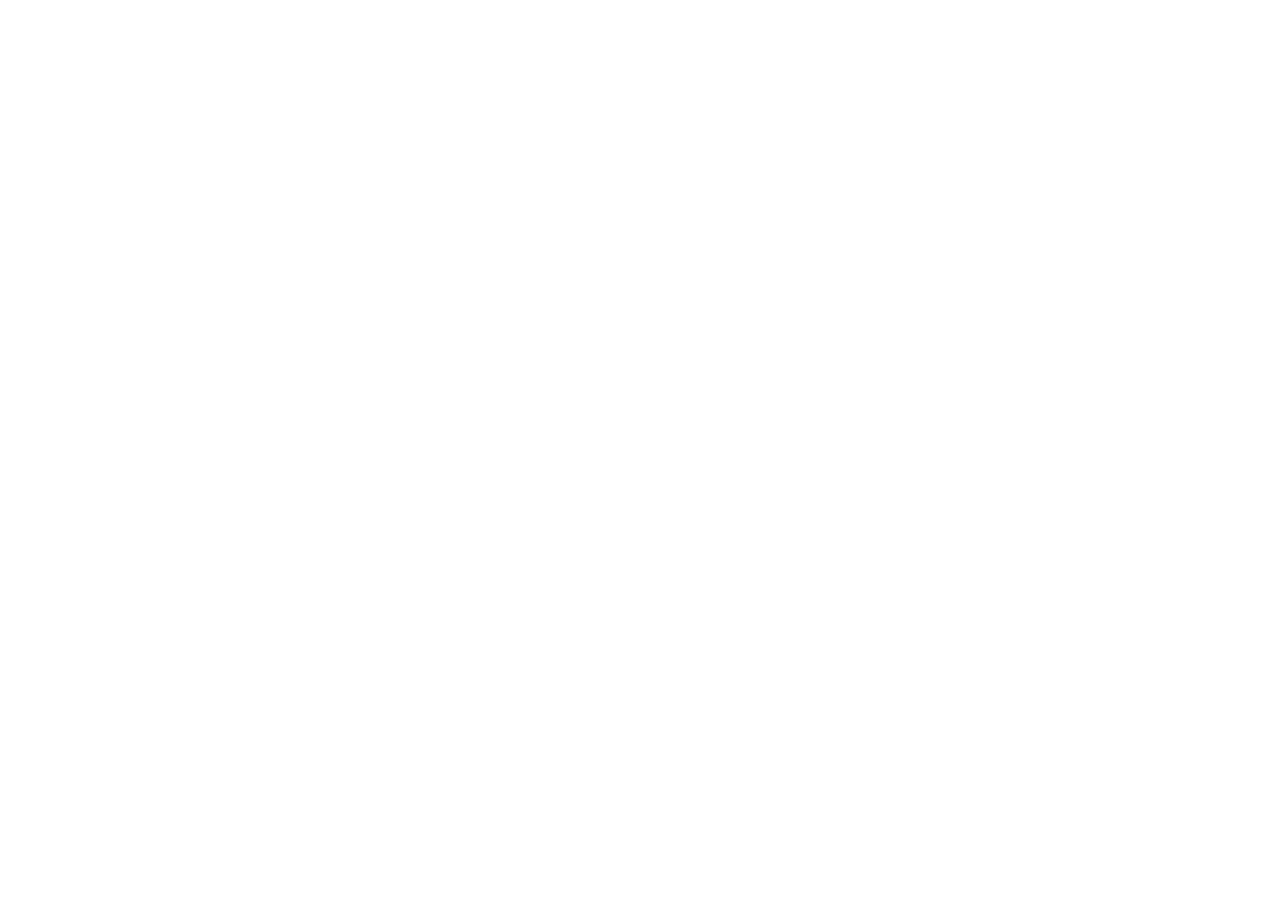
==== HTML/Task2.html @ c682cb9f "Add task2" ====
<!DOCTYPE html>
<html>
    <head>
        <title>Task1</title>
        <meta charset = "utf-8">
        <link rel="stylesheet" href="../CSS/index.css">
    </head>
    <body>
        
    </body>
</html>
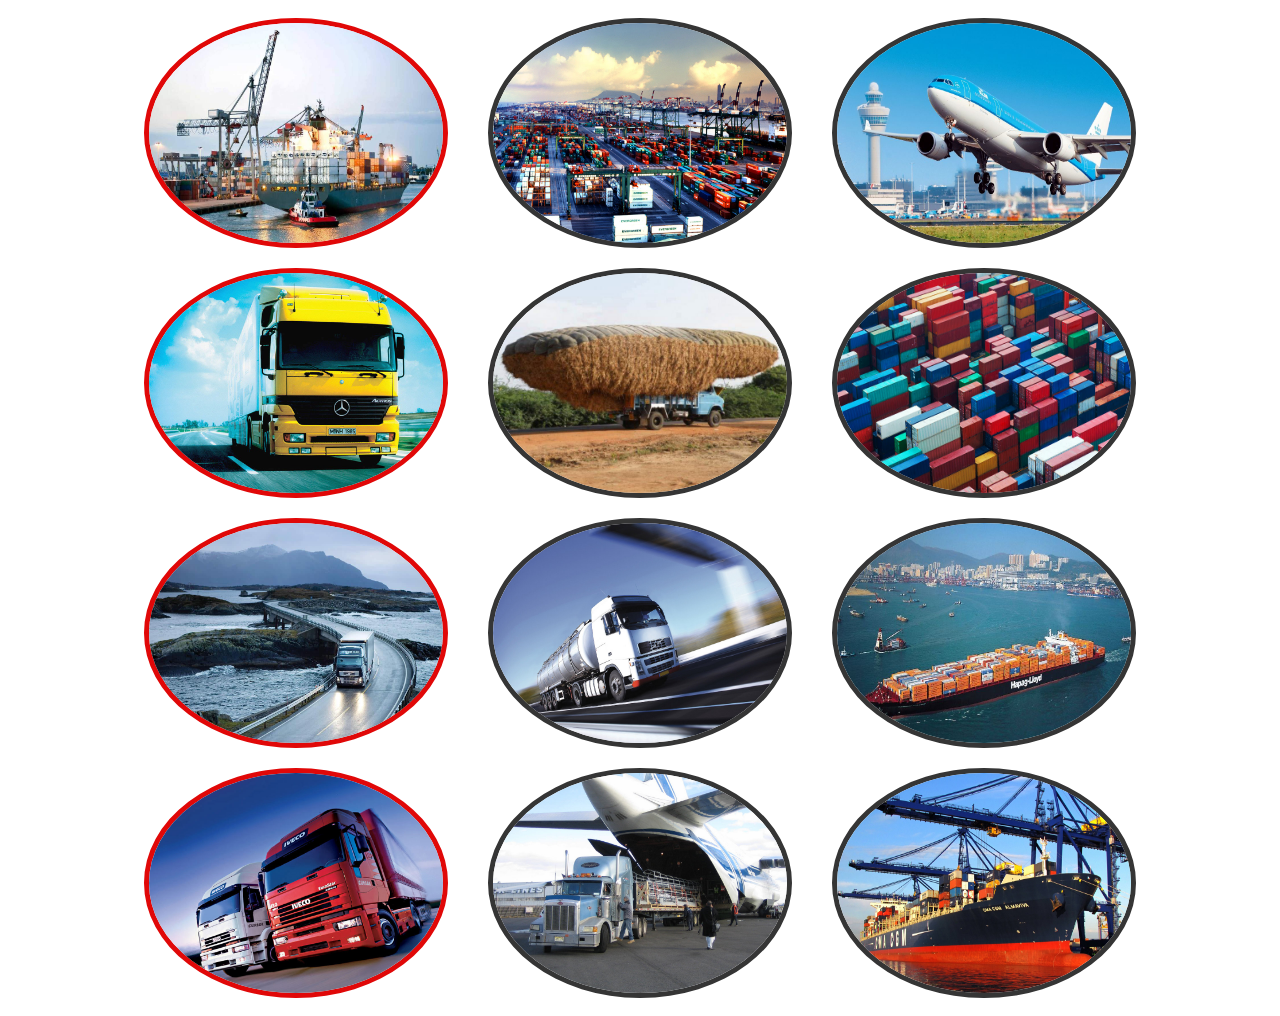
==== commit b8f80c5b: "Task2 process" ====
--- a/HTML/Task2.html
+++ b/HTML/Task2.html
@@ -3,9 +3,22 @@
     <head>
         <title>Task1</title>
         <meta charset = "utf-8">
-        <link rel="stylesheet" href="../CSS/index.css">
+        <link rel="stylesheet" href="../CSS/Task2.css">
     </head>
     <body>
-        
+        <div class="main_div">
+            <img class="border" src="../image/1.jpg" alt="img">
+            <img class="border" src="../image/2.jpg" alt="img">
+            <img class="border" src="../image/3.jpg" alt="img">
+            <img class="border" src="../image/4.jpg" alt="img">
+            <img class="border" src="../image/5.jpg" alt="img">
+            <img class="border" src="../image/6.jpg" alt="img">
+            <img class="border" src="../image/7.jpg" alt="img">
+            <img class="border" src="../image/8.jpg" alt="img">
+            <img class="border" src="../image/9.jpg" alt="img">
+            <img class="border" src="../image/10.jpg" alt="img">
+            <img class="border" src="../image/11.jpg" alt="img">
+            <img class="border" src="../image/12.jpg" alt="img">
+        </div>
     </body>
 </html>--- a/CSS/Task2.css
+++ b/CSS/Task2.css
@@ -0,0 +1,40 @@
+*{box-sizing: border-box;}
+
+.main_div{
+    width: 80%;
+    margin: 0 auto;
+    display: flex;
+    flex-wrap: wrap;
+    justify-content: space-between;
+}
+.border{
+    width: 30%;
+    margin: 10px;
+    border: 5px solid rgb(53, 53, 53);
+    border-radius: 50%;
+    transition: all 0.5s ease;
+}
+.border:hover{
+    border: 5px solid rgb(214, 203, 4);
+    transform: rotateZ(45deg);
+}
+
+.border:nth-child(3n-2){
+    border: 5px solid rgb(224, 8, 8);
+}
+.border:nth-child(3n-2):hover{
+    border: 5px solid rgb(214, 203, 4);
+}
+
+@media screen and (max-width: 900px){
+    .border{
+        width: 40%;
+        margin: 10px;
+        border: 5px solid rgb(53, 53, 53);
+        border-radius: 50%;
+        transition: all 0.5s ease;
+    }
+    .border:nth-child(3n-2){
+        border: 5px solid rgb(53, 53, 53);
+    }
+}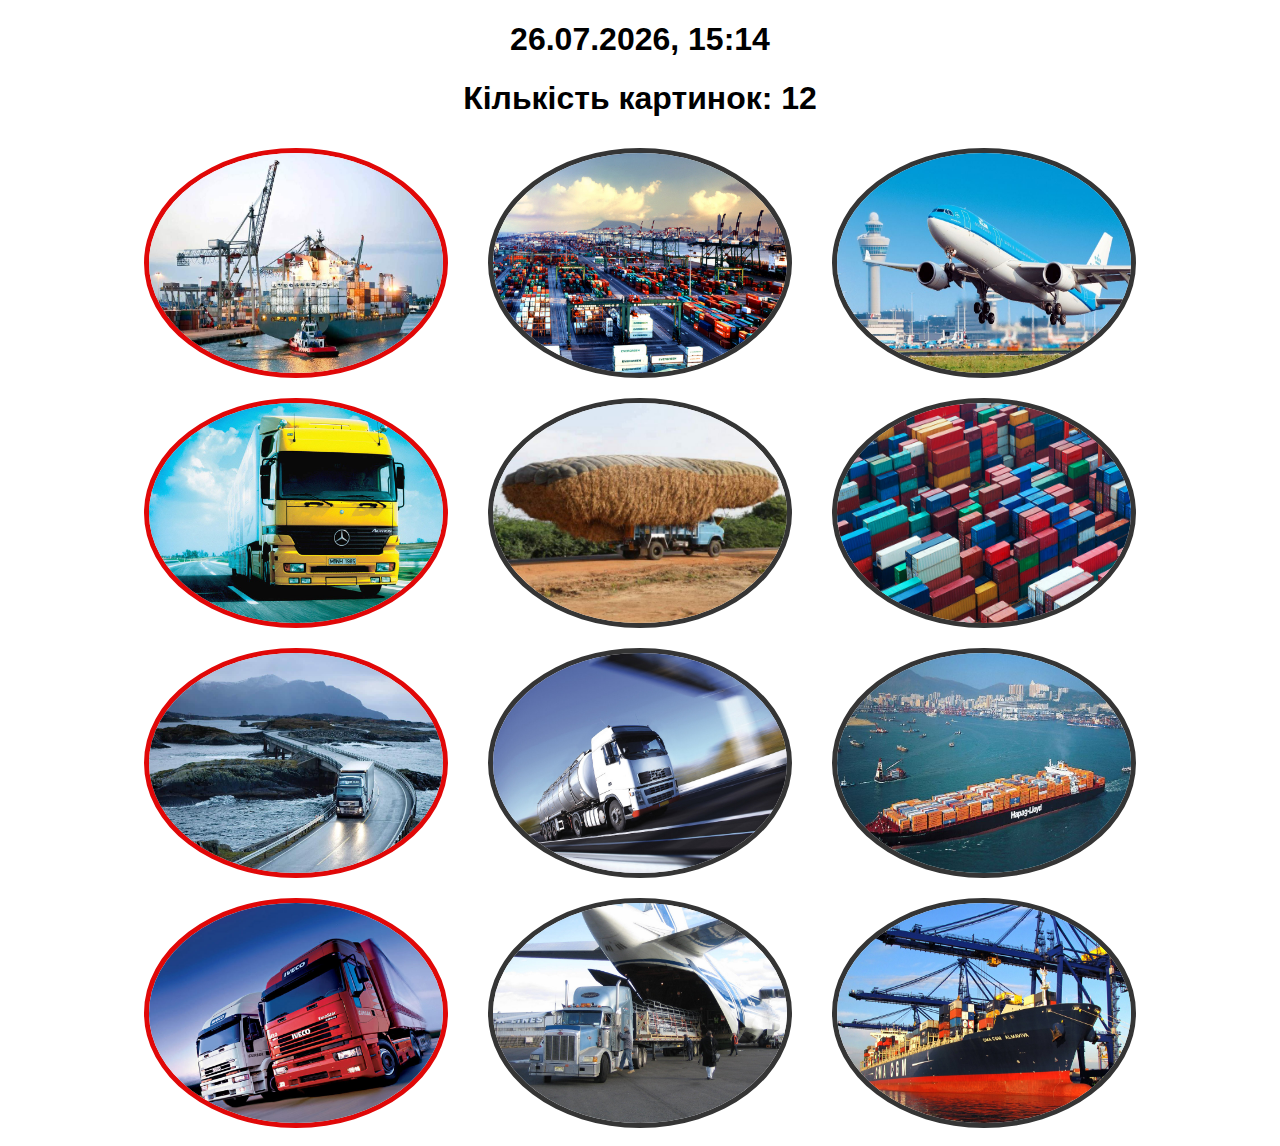
==== commit d04dddc3: "Add js" ====
--- a/HTML/Task2.html
+++ b/HTML/Task2.html
@@ -20,5 +20,6 @@
             <img class="border" src="../image/11.jpg" alt="img">
             <img class="border" src="../image/12.jpg" alt="img">
         </div>
+        <script src="../JS/Task2.js"></script>
     </body>
 </html>--- a/CSS/Task2.css
+++ b/CSS/Task2.css
@@ -1,4 +1,9 @@
 *{box-sizing: border-box;}
+
+h1{
+    text-align: center;
+    font-family: 'Gill Sans', 'Gill Sans MT', Calibri, 'Trebuchet MS', sans-serif;
+}
 
 .main_div{
     width: 80%;
@@ -29,12 +34,16 @@
 @media screen and (max-width: 900px){
     .border{
         width: 40%;
-        margin: 10px;
-        border: 5px solid rgb(53, 53, 53);
-        border-radius: 50%;
-        transition: all 0.5s ease;
     }
     .border:nth-child(3n-2){
         border: 5px solid rgb(53, 53, 53);
     }
+}
+@media screen and (max-width: 500px){
+    .main_div img{
+        margin: 10px auto;
+    }
+    .border{
+        width: 60%;
+    }
 }